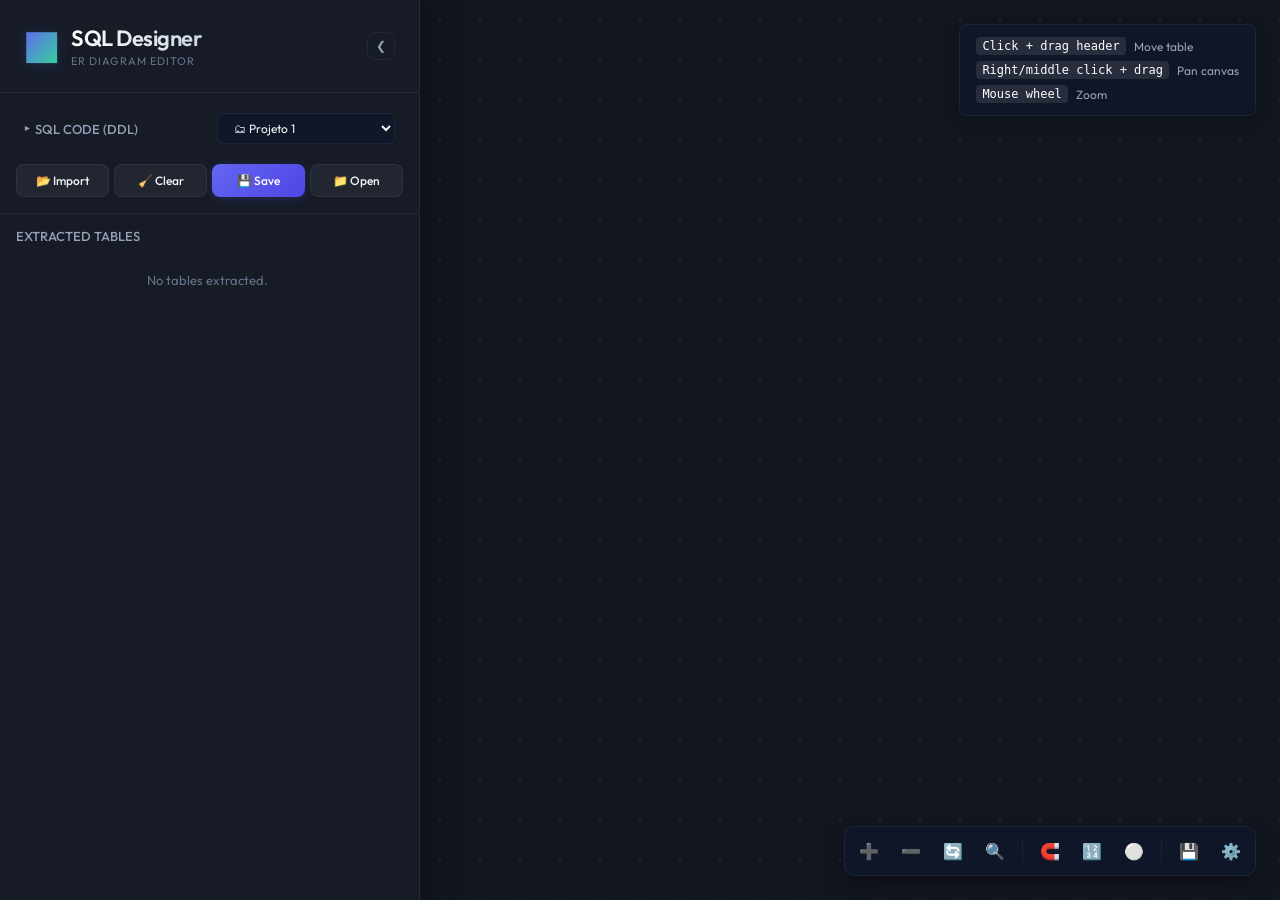
==== index.html @ 074aade7 "Modal de configurações, refino visual e sidebar compacta - Idioma e visibilidade de triggers/procedu" ====
<!DOCTYPE html>
<html lang="pt-BR">
<head>
  <meta charset="UTF-8">
  <meta name="viewport" content="width=device-width, initial-scale=1.0">
  <title>SQL Designer | Diagramas ER</title>
  <meta name="description" content="Gere diagramas ER interativos instantaneamente a partir de comandos SQL CREATE TABLE. Arraste tabelas, visualize relacionamentos e exporte schemas.">
  <link rel="stylesheet" href="style.css">
</head>
<body>

  <!-- Sidebar Panel -->
  <aside class="sidebar">
    <div class="sidebar-header">
      <div class="logo-section">
        <span class="logo-icon">📊</span>
        <div>
          <h1>SQL Designer</h1>
          <p data-i18n="subtitle">Editor de Diagramas ER</p>
        </div>
      </div>
      <button id="sidebar-collapse-btn" class="icon-btn" data-i18n-title="collapseSidebar" title="Recolher painel (Ctrl+B)">❮</button>
    </div>

    <!-- SQL DDL Input Section -->
    <div class="editor-section">
      <div class="section-label">
        <button id="editor-fold-btn" class="label-toggle" data-i18n-title="foldEditor" title="Mostrar/ocultar o editor SQL">
          <span class="fold-chevron">▾</span>
          <span data-i18n="sqlSection">CÓDIGO SQL (DDL)</span>
        </button>
        <select id="project-select" class="sample-select" data-i18n-title="projectCombo" title="Alternar entre projetos"></select>
      </div>

      <div class="editor-wrapper">
        <textarea id="sql-editor-input" class="sql-editor" spellcheck="false" data-i18n-placeholder="editorPlaceholder" placeholder="Cole aqui seus comandos SQL CREATE TABLE..."></textarea>
      </div>
    </div>

    <!-- Buttons -->
    <div class="action-buttons">
      <button id="upload-btn" class="btn btn-secondary" data-i18n-title="titleImport" title="Importar arquivo SQL">
        <span data-i18n="btnImport">📂 Importar SQL</span>
      </button>
      <button id="clear-btn" class="btn btn-secondary" data-i18n-title="titleClear" title="Limpar editor">
        <span data-i18n="btnClear">🧹 Limpar</span>
      </button>
      <button id="save-project-btn" class="btn btn-primary" data-i18n-title="titleSaveProj" title="Salvar projeto (SQL + posições + visão)">
        <span data-i18n="btnSaveProj">💾 Salvar projeto</span>
      </button>
      <button id="open-project-btn" class="btn btn-secondary" data-i18n-title="titleOpenProj" title="Abrir projeto salvo">
        <span data-i18n="btnOpenProj">📁 Abrir projeto</span>
      </button>
      <input type="file" id="sql-file-input" accept=".sql,.txt" style="display: none;">
      <input type="file" id="project-file-input" accept=".json,application/json" style="display: none;">
    </div>

    <!-- Outline Table List -->
    <div class="outline-section">
      <div class="section-label">
        <span data-i18n="outlineTitle">TABELAS EXTRAÍDAS</span>
      </div>
      <div id="table-outline-list" class="outline-list">
        <!-- populated by app.js -->
      </div>
    </div>

  </aside>

  <!-- Interactive Canvas Area -->
  <main id="canvas-container" class="canvas-container">

    <!-- Reopen chip (shown when the sidebar is collapsed) -->
    <button id="sidebar-open-btn" class="sidebar-open-btn" data-i18n-title="expandSidebar" title="Mostrar painel (Ctrl+B)" hidden>❯</button>
    
    <!-- Virtual viewports for Zoom & Pan -->
    <div id="canvas-viewport" class="canvas-viewport">
      <!-- Background SVG overlay (behind cards) -->
      <svg id="svg-connections-back" class="svg-overlay svg-back"></svg>
      <!-- HTML Table Node Cards container -->
      <div id="card-container" class="card-container"></div>
      <!-- Foreground SVG overlay (above cards) -->
      <svg id="svg-connections-front" class="svg-overlay svg-front"></svg>
      <!-- Elevated card layer: focused/connected cards go here so highlighted lines pass UNDER them -->
      <div id="card-container-top" class="card-container card-container-top"></div>
    </div>

    <!-- Help Instruction Overlay -->
    <div class="helper-overlay">
      <div class="helper-row">
        <span class="helper-key" data-i18n="helpMoveTableKey">Clique + arrastar cabeçalho</span>
        <span data-i18n="helpMoveTable">Mover tabela</span>
      </div>
      <div class="helper-row">
        <span class="helper-key" data-i18n="helpPanKey">Botão direito/meio + arrastar</span>
        <span data-i18n="helpPan">Mover canvas</span>
      </div>
      <div class="helper-row">
        <span class="helper-key" data-i18n="helpZoomKey">Roda do mouse</span>
        <span data-i18n="helpZoom">Zoom</span>
      </div>
    </div>

    <!-- Floating Canvas Controls -->
    <div class="floating-toolbar">
      <button id="zoom-in-btn" class="toolbar-btn" data-i18n-title="zoomIn" title="Aproximar">➕</button>
      <button id="zoom-out-btn" class="toolbar-btn" data-i18n-title="zoomOut" title="Afastar">➖</button>
      <button id="zoom-reset-btn" class="toolbar-btn" data-i18n-title="zoomReset" title="Restaurar zoom (1:1)">🔄</button>
      <button id="zoom-fit-btn" class="toolbar-btn" data-i18n-title="zoomFit" title="Ajustar à tela">🔍</button>

      <div class="toolbar-divider"></div>

      <button id="arrange-force-btn" class="toolbar-btn" data-i18n-title="arrangeForce" title="Organizar automaticamente">🧲</button>
      <button id="arrange-grid-btn" class="toolbar-btn" data-i18n-title="arrangeGrid" title="Organizar em grade">🔢</button>
      <button id="arrange-circle-btn" class="toolbar-btn" data-i18n-title="arrangeCircle" title="Organizar em círculo">⚪</button>

      <div class="toolbar-divider"></div>

      <button id="export-svg-btn" class="toolbar-btn" data-i18n-title="exportSvg" title="Exportar como imagem SVG">💾</button>
      <button id="settings-btn" class="toolbar-btn" data-i18n-title="settingsTitle" title="Configurações">⚙️</button>
    </div>
  </main>

  <!-- Settings Modal -->
  <div id="settings-overlay" class="settings-overlay" hidden>
    <div class="settings-modal">
      <div class="settings-header">
        <span data-i18n="settingsTitle">Configurações</span>
        <button id="settings-close-btn" class="icon-btn" data-i18n-title="close" title="Fechar">✕</button>
      </div>

      <div class="settings-section">
        <div class="settings-section-title" data-i18n="settingsLang">Idioma</div>
        <div id="settings-lang-list" class="settings-lang-list">
          <!-- populated dynamically from lang.js -->
        </div>
      </div>

      <div class="settings-section">
        <div class="settings-section-title" data-i18n="settingsView">Visualização</div>
        <label class="switch-row">
          <span data-i18n="lblTriggers">Exibir triggers</span>
          <input type="checkbox" id="switch-triggers" class="switch-input" checked>
          <span class="switch-slider"></span>
        </label>
        <label class="switch-row">
          <span data-i18n="lblProcs">Exibir procedures e functions</span>
          <input type="checkbox" id="switch-procs" class="switch-input" checked>
          <span class="switch-slider"></span>
        </label>
      </div>
    </div>
  </div>

  <!-- Scripts -->
  <script src="lang.js"></script>
  <script src="parser.js"></script>
  <script src="canvas.js"></script>
  <script src="app.js"></script>
</body>
</html>
---- style.css ----
/* 
  SQL Designer Premium Glassmorphism Design System 
*/

@import url('https://fonts.googleapis.com/css2?family=Fira+Code:wght@400;500&family=Outfit:wght@300;400;500;600;700&display=swap');

:root {
  /* Softer dark: slightly lifted grounds, desaturated borders, calmer accents */
  --bg-main: #12161f;
  --bg-sidebar: #161b26;
  --bg-card: rgba(26, 31, 43, 0.85);
  --border-color: rgba(148, 163, 184, 0.10);
  --border-hover: rgba(99, 102, 241, 0.30);

  --primary: #6366f1; /* Indigo */
  --primary-glow: rgba(99, 102, 241, 0.18);
  --accent: #34d399; /* Soft emerald */
  --accent-glow: rgba(52, 211, 153, 0.25);

  --line-idle: rgba(148, 163, 184, 0.30); /* neutral resting lines */

  --text-main: #f1f5f9;
  --text-muted: #94a3b8;
  --text-dark: #64748b;

  --pk-color: #eab308; /* Muted gold key */
  --fk-color: #60a5fa; /* Soft blue link */
}

* {
  box-sizing: border-box;
  margin: 0;
  padding: 0;
}

body {
  font-family: 'Outfit', sans-serif;
  background-color: var(--bg-main);
  color: var(--text-main);
  height: 100vh;
  width: 100vw;
  overflow: hidden;
  display: flex;
}

/* Sidebar Styling */
.sidebar {
  width: 420px;
  background-color: var(--bg-sidebar);
  border-right: 1px solid var(--border-color);
  display: flex;
  flex-direction: column;
  height: 100vh;
  z-index: 10;
  box-shadow: 10px 0 30px rgba(0, 0, 0, 0.3);
  flex-shrink: 0;
  transition: margin-left 0.3s cubic-bezier(0.4, 0, 0.2, 1);
}

/* Collapsed: slide out keeping children laid out (no squishing) */
.sidebar.collapsed {
  margin-left: -420px;
}

@media (prefers-reduced-motion: reduce) {
  .sidebar {
    transition: none;
  }
}

/* Small round icon buttons (sidebar chrome) */
.icon-btn {
  background: transparent;
  border: 1px solid var(--border-color);
  color: var(--text-muted);
  width: 28px;
  height: 28px;
  border-radius: 8px;
  cursor: pointer;
  font-size: 12px;
  display: flex;
  align-items: center;
  justify-content: center;
  transition: all 0.2s;
  flex-shrink: 0;
}

.icon-btn:hover {
  color: var(--text-main);
  border-color: var(--primary);
  background-color: rgba(99, 102, 241, 0.12);
}

/* Floating chip to reopen the collapsed sidebar */
.sidebar-open-btn {
  position: absolute;
  top: 24px;
  left: 24px;
  z-index: 9;
  width: 40px;
  height: 40px;
  border-radius: 10px;
  border: 1px solid var(--border-color);
  background: rgba(15, 23, 42, 0.85);
  backdrop-filter: blur(12px);
  -webkit-backdrop-filter: blur(12px);
  color: var(--text-muted);
  font-size: 14px;
  cursor: pointer;
  display: flex;
  align-items: center;
  justify-content: center;
  box-shadow: 0 10px 25px -5px rgba(0, 0, 0, 0.5);
  transition: all 0.2s;
}

.sidebar-open-btn:hover {
  color: var(--text-main);
  border-color: var(--primary);
}

.sidebar-open-btn[hidden] {
  display: none;
}

/* Clickable section label that folds the SQL editor */
.label-toggle {
  background: transparent;
  border: none;
  color: var(--text-muted);
  font: inherit;
  font-size: 13px;
  font-weight: 500;
  display: flex;
  align-items: center;
  gap: 6px;
  cursor: pointer;
  padding: 0;
  transition: color 0.2s;
}

.label-toggle:hover {
  color: var(--text-main);
}

.fold-chevron {
  display: inline-block;
  font-size: 10px;
  transition: transform 0.2s;
}

/* Folded editor: chevron rotates, editor hides, outline takes the space */
.sidebar.editor-folded .fold-chevron {
  transform: rotate(-90deg);
}

.sidebar.editor-folded .editor-wrapper {
  display: none;
}

.sidebar.editor-folded .editor-section {
  flex-grow: 0;
}

.sidebar.editor-folded .outline-section {
  flex-grow: 1;
  height: auto;
}

.sidebar-header {
  padding: 24px;
  border-bottom: 1px solid var(--border-color);
  display: flex;
  align-items: center;
  justify-content: space-between;
}

.logo-section {
  display: flex;
  align-items: center;
  gap: 12px;
}

.logo-icon {
  font-size: 28px;
  background: linear-gradient(135deg, var(--primary), var(--accent));
  -webkit-background-clip: text;
  -webkit-text-fill-color: transparent;
  filter: drop-shadow(0 2px 8px var(--primary-glow));
}

.sidebar-header h1 {
  font-size: 22px;
  font-weight: 600;
  letter-spacing: -0.5px;
  background: linear-gradient(to right, #ffffff, #cbd5e1);
  -webkit-background-clip: text;
  -webkit-text-fill-color: transparent;
}

.sidebar-header p {
  font-size: 11px;
  color: var(--text-dark);
  margin-top: 2px;
  text-transform: uppercase;
  letter-spacing: 1px;
}

.editor-section {
  padding: 20px 24px;
  display: flex;
  flex-direction: column;
  gap: 12px;
  flex-grow: 1;
  min-height: 0; /* allows flex scrolling child */
}

.section-label {
  display: flex;
  justify-content: space-between;
  align-items: center;
  font-size: 13px;
  font-weight: 500;
  color: var(--text-muted);
}

.sample-select {
  background-color: rgba(15, 23, 42, 0.8);
  border: 1px solid var(--border-color);
  color: var(--text-main);
  padding: 6px 12px;
  border-radius: 6px;
  font-family: inherit;
  font-size: 12px;
  outline: none;
  cursor: pointer;
  transition: border-color 0.2s;
}

.sample-select:hover, .sample-select:focus {
  border-color: var(--primary);
}

.editor-wrapper {
  position: relative;
  flex-grow: 1;
  min-height: 0;
  border: 1px solid var(--border-color);
  border-radius: 8px;
  background-color: rgba(3, 7, 18, 0.6);
  overflow: hidden;
  box-shadow: inset 0 2px 8px rgba(0, 0, 0, 0.4);
}

.sql-editor {
  width: 100%;
  height: 100%;
  background: transparent;
  border: none;
  resize: none;
  color: #e2e8f0;
  font-family: 'Fira Code', monospace;
  font-size: 13px;
  line-height: 1.6;
  padding: 16px;
  outline: none;
  overflow-y: auto;
}

/* Custom Scrollbar */
::-webkit-scrollbar {
  width: 8px;
  height: 8px;
}

::-webkit-scrollbar-track {
  background: transparent;
}

::-webkit-scrollbar-thumb {
  background: rgba(255, 255, 255, 0.08);
  border-radius: 4px;
}

::-webkit-scrollbar-thumb:hover {
  background: rgba(255, 255, 255, 0.18);
}

.action-buttons {
  display: grid;
  grid-template-columns: repeat(4, 1fr);
  gap: 5px;
  padding: 0 16px 16px 16px;
}

.btn {
  font-family: inherit;
  font-size: 12px;
  font-weight: 500;
  padding: 8px 2px;
  border-radius: 8px;
  border: none;
  cursor: pointer;
  display: flex;
  align-items: center;
  justify-content: center;
  gap: 8px;
  transition: all 0.2s ease;
  user-select: none;
}

.btn-primary {
  background: linear-gradient(135deg, var(--primary), #4f46e5);
  color: white;
  box-shadow: 0 2px 10px rgba(99, 102, 241, 0.22);
}

.btn-primary:hover {
  transform: translateY(-1px);
  box-shadow: 0 4px 14px rgba(99, 102, 241, 0.32);
}

.btn-primary:active {
  transform: translateY(1px);
}

.btn-secondary {
  background-color: rgba(255, 255, 255, 0.05);
  border: 1px solid var(--border-color);
  color: var(--text-main);
}

.btn-secondary:hover {
  background-color: rgba(255, 255, 255, 0.1);
  border-color: var(--text-dark);
}

.outline-section {
  border-top: 1px solid var(--border-color);
  padding: 14px 16px;
  height: 250px;
  display: flex;
  flex-direction: column;
  gap: 8px;
}

/* VSCode-tree-like list: dense rows, quiet type, no boxes */
.outline-list {
  flex-grow: 1;
  overflow-y: auto;
  display: flex;
  flex-direction: column;
  gap: 0;
  padding-right: 4px;
}

.outline-item {
  display: flex;
  justify-content: space-between;
  align-items: center;
  gap: 8px;
  padding: 3px 10px;
  border-radius: 4px;
  font-size: 12.5px;
  line-height: 1.5;
  cursor: pointer;
  transition: background-color 0.1s;
}

.outline-item:hover {
  background-color: rgba(255, 255, 255, 0.05);
}

.outline-item-name {
  font-weight: 400;
  color: #cbd5e1;
  overflow: hidden;
  text-overflow: ellipsis;
  white-space: nowrap;
}

.outline-item-count {
  font-size: 10.5px;
  color: var(--text-dark);
  flex-shrink: 0;
}

/* Settings Modal */
.settings-overlay {
  position: fixed;
  inset: 0;
  background: rgba(3, 7, 18, 0.6);
  backdrop-filter: blur(4px);
  -webkit-backdrop-filter: blur(4px);
  z-index: 50;
  display: flex;
  align-items: center;
  justify-content: center;
}

.settings-overlay[hidden] {
  display: none;
}

.settings-modal {
  width: 380px;
  max-width: calc(100vw - 48px);
  background: var(--bg-sidebar);
  border: 1px solid var(--border-color);
  border-radius: 14px;
  box-shadow: 0 25px 60px -15px rgba(0, 0, 0, 0.7);
  overflow: hidden;
}

.settings-header {
  display: flex;
  justify-content: space-between;
  align-items: center;
  padding: 16px 20px;
  border-bottom: 1px solid var(--border-color);
  font-weight: 600;
  font-size: 15px;
}

.settings-section {
  padding: 16px 20px;
  display: flex;
  flex-direction: column;
  gap: 8px;
}

.settings-section + .settings-section {
  border-top: 1px solid var(--border-color);
}

.settings-section-title {
  font-size: 11px;
  font-weight: 500;
  text-transform: uppercase;
  letter-spacing: 1px;
  color: var(--text-dark);
  margin-bottom: 4px;
}

/* Language options: flag + name, built dynamically from lang.js */
.settings-lang-list {
  display: flex;
  flex-direction: column;
  gap: 4px;
}

.lang-option {
  display: flex;
  align-items: center;
  gap: 10px;
  padding: 8px 12px;
  border-radius: 8px;
  border: 1px solid transparent;
  background: transparent;
  color: var(--text-main);
  font: inherit;
  font-size: 13px;
  cursor: pointer;
  text-align: left;
  transition: all 0.15s;
}

.lang-option:hover {
  background-color: rgba(255, 255, 255, 0.05);
}

.lang-option.active {
  border-color: var(--primary);
  background-color: rgba(99, 102, 241, 0.12);
}

.lang-option .lang-flag {
  font-size: 16px;
}

/* Labeled on/off switches */
.switch-row {
  display: flex;
  align-items: center;
  justify-content: space-between;
  gap: 12px;
  padding: 6px 0;
  font-size: 13px;
  color: var(--text-main);
  cursor: pointer;
  user-select: none;
}

.switch-input {
  display: none;
}

.switch-slider {
  position: relative;
  width: 38px;
  height: 20px;
  border-radius: 20px;
  background: rgba(255, 255, 255, 0.12);
  transition: background 0.2s;
  flex-shrink: 0;
}

.switch-slider::after {
  content: '';
  position: absolute;
  top: 2px;
  left: 2px;
  width: 16px;
  height: 16px;
  border-radius: 50%;
  background: var(--text-muted);
  transition: all 0.2s;
}

.switch-input:checked + .switch-slider {
  background: var(--primary);
}

.switch-input:checked + .switch-slider::after {
  left: 20px;
  background: #fff;
}

/* Canvas Area */
.canvas-container {
  flex-grow: 1;
  height: 100vh;
  position: relative;
  overflow: hidden;
  background-color: var(--bg-main);
  background-image: 
    radial-gradient(rgba(255, 255, 255, 0.04) 1px, transparent 0),
    radial-gradient(rgba(255, 255, 255, 0.04) 1px, transparent 0);
  background-position: 0 0, 20px 20px;
  background-size: 40px 40px;
  user-select: none;
}

.canvas-viewport {
  position: absolute;
  top: 0;
  left: 0;
  width: 100%;
  height: 100%;
  transform-origin: 0 0;
  pointer-events: none; /* so panning container events trigger */
}

/* SVG Connection Lines overlay */
.svg-overlay {
  position: absolute;
  top: 0;
  left: 0;
  width: 5000px;
  height: 5000px;
  transform-origin: 0 0;
  pointer-events: none;
  overflow: visible;
}

.svg-back {
  z-index: 1; /* Behind table cards (standard view) */
}

.svg-front {
  z-index: 3; /* Above table cards (focused/hovered view) */
}

.svg-overlay * {
  pointer-events: auto; /* allow events on lines */
}

.relationship-group {
  cursor: pointer;
}

.rel-main-line {
  stroke: var(--line-idle);
  stroke-width: 1.5px;
  fill: none;
  vector-effect: non-scaling-stroke;
  transition: stroke 0.2s, stroke-width 0.2s;
}

.rel-glow-line {
  stroke: var(--primary);
  stroke-width: 6px;
  fill: none;
  opacity: 0;
  vector-effect: non-scaling-stroke;
  transition: opacity 0.2s, stroke-width 0.2s;
  filter: blur(2px);
}

.relationship-group:hover .rel-main-line,
.relationship-group.active .rel-main-line {
  stroke: var(--accent);
  stroke-width: 2px;
  stroke-dasharray: 5, 5;
  animation: connection-flow 0.9s linear infinite;
}

.relationship-group:hover .rel-glow-line,
.relationship-group.active .rel-glow-line {
  stroke: var(--accent);
  opacity: 0.18;
  stroke-width: 8px;
}

@keyframes connection-flow {
  from {
    stroke-dashoffset: 20;
  }
  to {
    stroke-dashoffset: 0;
  }
}

.pk-marker-dot {
  fill: var(--pk-color);
  filter: drop-shadow(0 0 2px rgba(234, 179, 8, 0.45));
}

.fk-marker-arrow {
  fill: var(--fk-color);
}

/* Cards Container */
.card-container {
  position: absolute;
  top: 0;
  left: 0;
  width: 5000px;
  height: 5000px;
  transform-origin: 0 0;
  pointer-events: none;
  z-index: 2;
}

.card-container * {
  pointer-events: auto; /* permit clicks on child tables */
}

/* Elevated layer for focused/connected cards: sits above svg-front so
   highlighted lines pass under the involved tables instead of over them */
.card-container-top {
  z-index: 4;
}

/* Table Card CSS */
.table-card {
  position: absolute;
  width: 240px;
  background: var(--bg-card);
  backdrop-filter: blur(12px) saturate(140%);
  -webkit-backdrop-filter: blur(12px) saturate(140%);
  border: 1px solid var(--border-color);
  border-radius: 10px;
  box-shadow: 0 6px 20px -10px rgba(0, 0, 0, 0.45);
  color: var(--text-main);
  user-select: none;
  transition:
    box-shadow 0.25s cubic-bezier(0.4, 0, 0.2, 1),
    border-color 0.25s cubic-bezier(0.4, 0, 0.2, 1);
  overflow: hidden;
}

.table-card:hover {
  border-color: var(--border-hover);
  box-shadow: 0 10px 28px -14px rgba(0, 0, 0, 0.55);
}

.table-card.highlight-connected {
  border-color: transparent;
  box-shadow:
    0 0 0 1px var(--primary),
    0 8px 22px -12px rgba(0, 0, 0, 0.5);
  z-index: 100;
}

.table-header {
  padding: 12px 16px;
  background: rgba(129, 140, 248, 0.08);
  border-bottom: 1px solid var(--border-color);
  display: flex;
  justify-content: space-between;
  align-items: center;
  cursor: grab;
}

.table-header:active {
  cursor: grabbing;
}

.table-title {
  font-weight: 600;
  font-size: 14px;
  letter-spacing: 0.2px;
  color: #fff;
  white-space: nowrap;
  overflow: hidden;
  text-overflow: ellipsis;
  max-width: 170px;
}

.table-action-btn {
  background: transparent;
  border: none;
  color: var(--text-dark);
  font-size: 16px;
  cursor: pointer;
  width: 22px;
  height: 22px;
  display: flex;
  align-items: center;
  justify-content: center;
  border-radius: 50%;
  transition: all 0.2s;
}

.table-action-btn:hover {
  color: #ef4444;
  background-color: rgba(239, 68, 68, 0.15);
}

.table-columns {
  padding: 6px 0;
}

.column-row {
  padding: 8px 16px;
  display: flex;
  justify-content: space-between;
  align-items: center;
  font-size: 13px;
  transition: background-color 0.15s;
  position: relative;
}

.column-row:hover {
  background-color: rgba(255, 255, 255, 0.03);
}

.col-meta {
  display: flex;
  align-items: center;
  gap: 8px;
  overflow: hidden;
  text-overflow: ellipsis;
  white-space: nowrap;
}

.col-name {
  color: #e2e8f0;
}

.key-icon {
  font-size: 11px;
  display: inline-flex;
  align-items: center;
  justify-content: center;
  width: 14px;
}

.not-null-indicator {
  color: #ef4444;
  margin-left: 2px;
  font-weight: bold;
}

.col-type {
  color: var(--text-muted);
  font-size: 11px;
  font-family: 'Fira Code', monospace;
  padding-left: 10px;
}

/* Floating Toolbar */
.floating-toolbar {
  position: absolute;
  bottom: 24px;
  right: 24px;
  background: rgba(15, 23, 42, 0.85);
  backdrop-filter: blur(12px);
  -webkit-backdrop-filter: blur(12px);
  border: 1px solid var(--border-color);
  padding: 6px;
  border-radius: 10px;
  display: flex;
  gap: 6px;
  box-shadow: 0 10px 25px -5px rgba(0, 0, 0, 0.5);
  z-index: 8;
}

.toolbar-btn {
  background: transparent;
  border: none;
  color: var(--text-muted);
  font-size: 16px;
  width: 36px;
  height: 36px;
  border-radius: 6px;
  cursor: pointer;
  display: flex;
  align-items: center;
  justify-content: center;
  transition: all 0.2s;
}

.toolbar-btn:hover {
  color: var(--text-main);
  background-color: rgba(255, 255, 255, 0.08);
}


.toolbar-divider {
  width: 1px;
  background-color: var(--border-color);
  margin: 6px 3px;
}

/* Helper Guide overlay */
.helper-overlay {
  position: absolute;
  top: 24px;
  right: 24px;
  background: rgba(15, 23, 42, 0.7);
  backdrop-filter: blur(8px);
  -webkit-backdrop-filter: blur(8px);
  border: 1px solid var(--border-color);
  padding: 12px 16px;
  border-radius: 8px;
  font-size: 12px;
  color: var(--text-muted);
  pointer-events: none;
  z-index: 5;
  box-shadow: 0 4px 15px rgba(0, 0, 0, 0.3);
  display: flex;
  flex-direction: column;
  gap: 6px;
}

.helper-row {
  display: flex;
  align-items: center;
  gap: 8px;
}

.helper-key {
  background-color: rgba(255, 255, 255, 0.1);
  padding: 2px 6px;
  border-radius: 4px;
  font-family: monospace;
  color: #fff;
}

/* 
  Highlighting & Fading Focus Interactions 
*/
.table-card {
  transition: 
    opacity 0.3s cubic-bezier(0.4, 0, 0.2, 1),
    filter 0.3s cubic-bezier(0.4, 0, 0.2, 1),
    box-shadow 0.25s cubic-bezier(0.4, 0, 0.2, 1),
    border-color 0.25s cubic-bezier(0.4, 0, 0.2, 1),
    transform 0.2s cubic-bezier(0.4, 0, 0.2, 1);
}

/* Focused card: a calm ring, not a glow */
.table-card.highlight-focused {
  border-color: transparent;
  box-shadow:
    0 0 0 1.5px var(--accent),
    0 12px 30px -14px rgba(0, 0, 0, 0.55);
  transform: scale(1.02);
  z-index: 150 !important;
}

/* Directly related cards */
.table-card.highlight-connected {
  border-color: transparent;
  box-shadow:
    0 0 0 1px var(--primary),
    0 8px 22px -12px rgba(0, 0, 0, 0.5);
  z-index: 100 !important;
}

/* Unrelated cards are faded out */
.table-card.is-faded {
  opacity: 0.2;
  filter: saturate(40%);
  box-shadow: none;
}

.table-card.is-faded:hover {
  opacity: 0.45; /* lighter on hover to invite interaction */
  filter: saturate(70%);
}

/*
  Routine nodes: triggers (amber) and procedures/functions (purple)
*/
.routine-card {
  position: absolute;
  min-width: 150px;
  max-width: 220px;
  background: var(--bg-card);
  backdrop-filter: blur(12px) saturate(140%);
  -webkit-backdrop-filter: blur(12px) saturate(140%);
  border: 1px solid rgba(234, 179, 8, 0.28);
  border-radius: 10px;
  padding: 10px 14px;
  box-shadow: 0 6px 18px -10px rgba(0, 0, 0, 0.45);
  cursor: grab;
  user-select: none;
  transition:
    opacity 0.3s cubic-bezier(0.4, 0, 0.2, 1),
    filter 0.3s cubic-bezier(0.4, 0, 0.2, 1),
    box-shadow 0.25s cubic-bezier(0.4, 0, 0.2, 1),
    border-color 0.25s cubic-bezier(0.4, 0, 0.2, 1),
    transform 0.2s cubic-bezier(0.4, 0, 0.2, 1);
}

.routine-card:active {
  cursor: grabbing;
}

/* Subtle color nuance per kind: amber-tinted glass for triggers */
.routine-trigger {
  background:
    linear-gradient(180deg, rgba(234, 179, 8, 0.06) 0%, rgba(234, 179, 8, 0.01) 100%),
    var(--bg-card);
}

/* ...and purple-tinted glass for procedures/functions */
.routine-procedure,
.routine-function {
  border-color: rgba(192, 132, 252, 0.28);
  background:
    linear-gradient(180deg, rgba(192, 132, 252, 0.06) 0%, rgba(192, 132, 252, 0.01) 100%),
    var(--bg-card);
}

.routine-kind {
  font-size: 10px;
  letter-spacing: 1px;
  text-transform: uppercase;
  color: var(--pk-color);
  margin-bottom: 4px;
  white-space: nowrap;
}

.routine-procedure .routine-kind,
.routine-function .routine-kind {
  color: #c084fc;
}

.routine-name {
  font-size: 13px;
  font-weight: 600;
  color: var(--text-main);
  font-family: 'Fira Code', monospace;
  overflow-wrap: anywhere;
}

.routine-card:hover {
  border-color: rgba(251, 191, 36, 0.7);
  box-shadow: 0 10px 30px -12px rgba(251, 191, 36, 0.3);
}

.routine-procedure:hover,
.routine-function:hover {
  border-color: rgba(192, 132, 252, 0.75);
  box-shadow: 0 10px 30px -12px rgba(192, 132, 252, 0.3);
}

.routine-card.highlight-focused {
  border-color: transparent;
  transform: scale(1.03);
  box-shadow:
    0 0 0 1.5px var(--accent),
    0 10px 26px -14px rgba(0, 0, 0, 0.55);
}

.routine-card.highlight-connected {
  border-color: transparent;
  box-shadow:
    0 0 0 1px var(--pk-color),
    0 8px 20px -12px rgba(0, 0, 0, 0.5);
}

.routine-procedure.highlight-connected,
.routine-function.highlight-connected {
  border-color: transparent;
  box-shadow:
    0 0 0 1px #c084fc,
    0 8px 20px -12px rgba(0, 0, 0, 0.5);
}

.routine-card.is-faded {
  opacity: 0.2;
  filter: saturate(40%);
  box-shadow: none;
}

.routine-card.is-faded:hover {
  opacity: 0.45;
  filter: saturate(70%);
}

/* Routine connection lines: dashed, colored by kind */
.routine-link .rel-main-line {
  stroke: rgba(234, 179, 8, 0.32);
  stroke-dasharray: 4, 5;
}

.routine-link.routine-link-proc .rel-main-line {
  stroke: rgba(192, 132, 252, 0.32);
}

/* Unrelated lines are faded out */
.relationship-group.is-faded .rel-main-line {
  stroke: rgba(255, 255, 255, 0.04);
  opacity: 0.15;
}
.relationship-group.is-faded .rel-glow-line {
  opacity: 0;
}

/* Highlighted active lines */
.relationship-group.highlight-active .rel-main-line {
  stroke: var(--accent);
  stroke-width: 2px;
  stroke-dasharray: 5, 5;
  animation: connection-flow 0.8s linear infinite;
}

.relationship-group.highlight-active .rel-glow-line {
  stroke: var(--accent);
  opacity: 0.22;
  stroke-width: 8px;
}
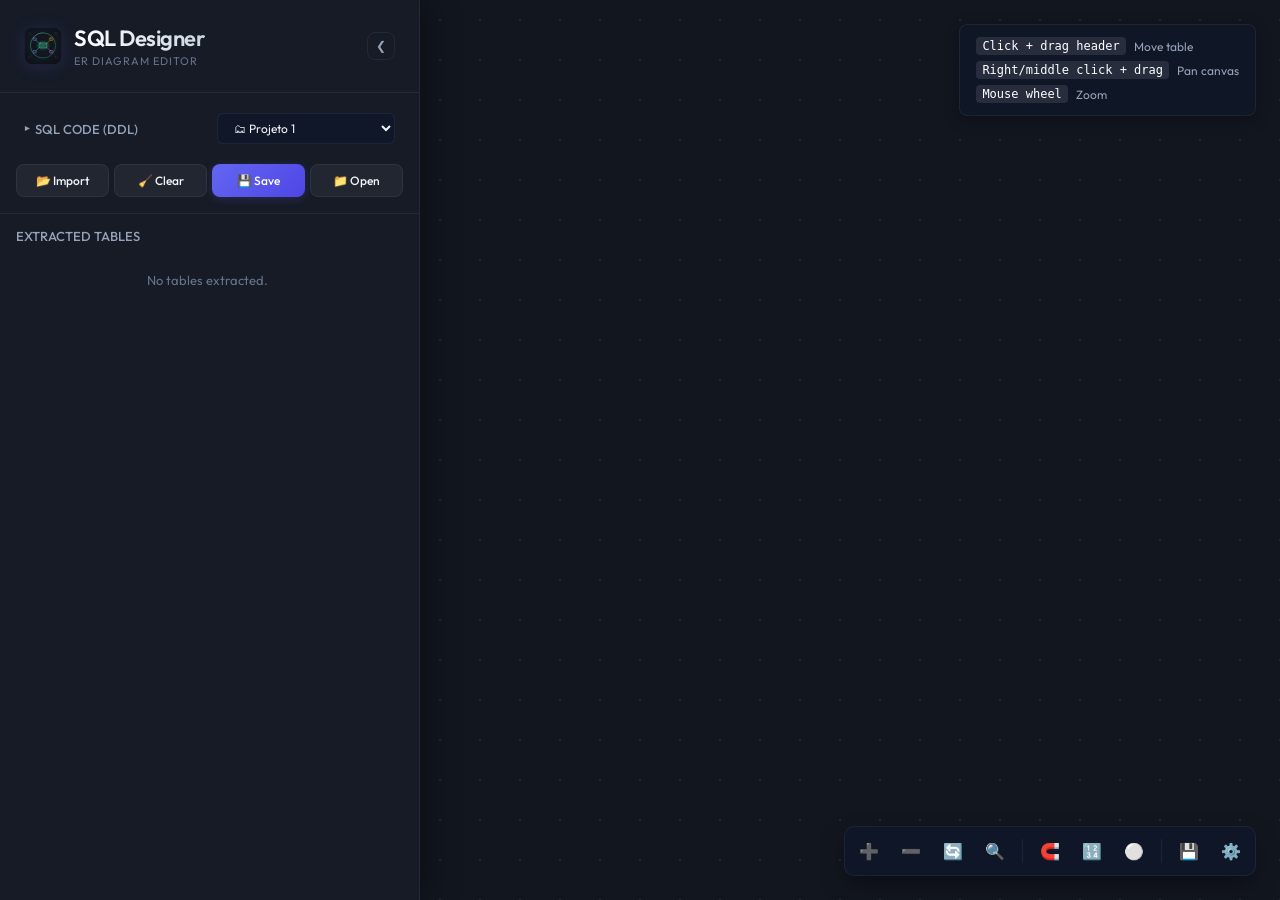
==== commit 69718ddf: "Logo oficial "Farol" em SVG codificado à mão A lente de foco como marca: dentro dela o schema acorda" ====
--- a/index.html
+++ b/index.html
@@ -5,6 +5,7 @@
   <meta name="viewport" content="width=device-width, initial-scale=1.0">
   <title>SQL Designer | Diagramas ER</title>
   <meta name="description" content="Gere diagramas ER interativos instantaneamente a partir de comandos SQL CREATE TABLE. Arraste tabelas, visualize relacionamentos e exporte schemas.">
+  <link rel="icon" type="image/svg+xml" href="docs/logo.svg">
   <link rel="stylesheet" href="style.css">
 </head>
 <body>
@@ -13,7 +14,7 @@
   <aside class="sidebar">
     <div class="sidebar-header">
       <div class="logo-section">
-        <span class="logo-icon">📊</span>
+        <img class="logo-icon" src="docs/logo.svg" alt="sqlview-er">
         <div>
           <h1>SQL Designer</h1>
           <p data-i18n="subtitle">Editor de Diagramas ER</p>
--- a/style.css
+++ b/style.css
@@ -182,11 +182,11 @@
 }
 
 .logo-icon {
-  font-size: 28px;
-  background: linear-gradient(135deg, var(--primary), var(--accent));
-  -webkit-background-clip: text;
-  -webkit-text-fill-color: transparent;
+  width: 38px;
+  height: 38px;
+  border-radius: 9px;
   filter: drop-shadow(0 2px 8px var(--primary-glow));
+  flex-shrink: 0;
 }
 
 .sidebar-header h1 {
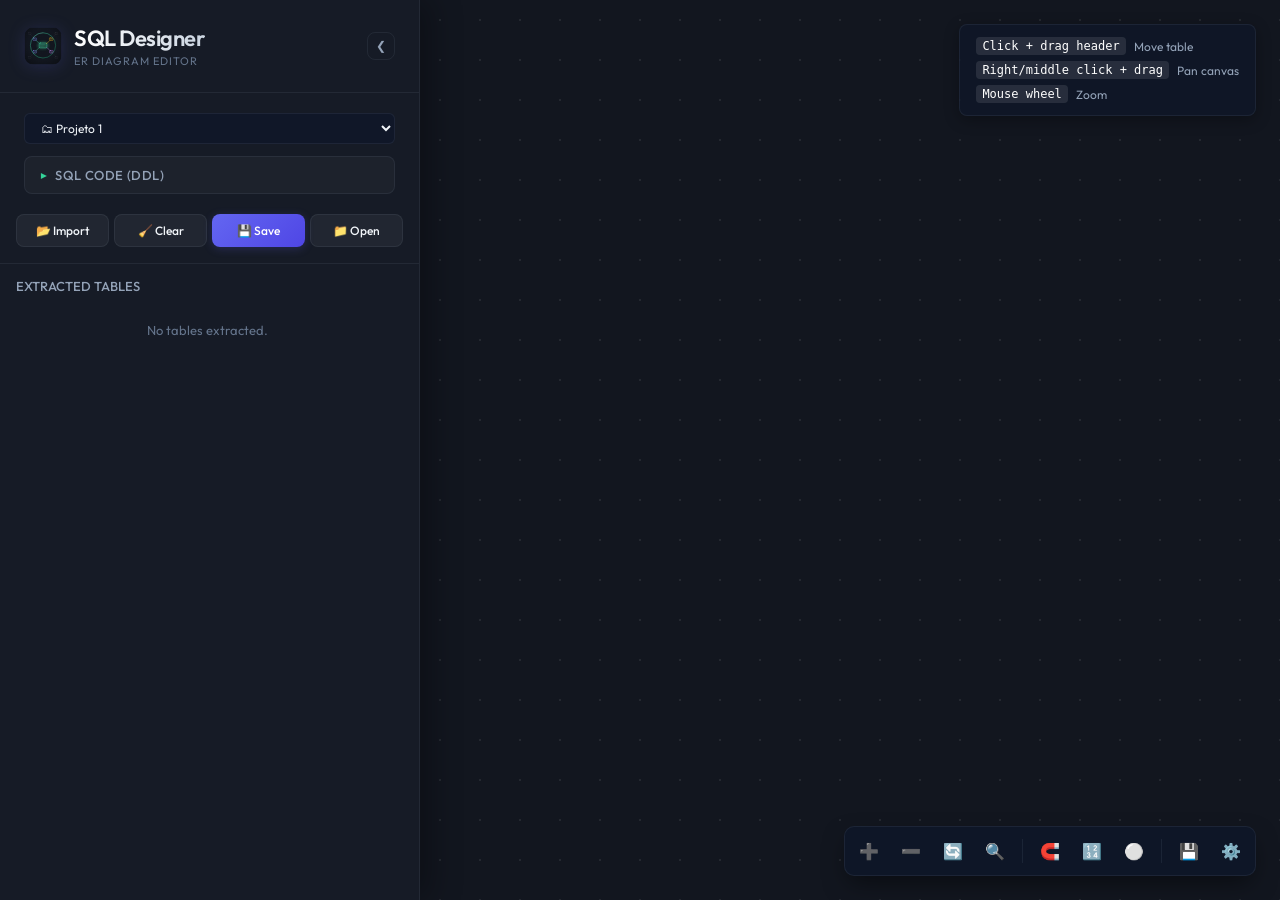
==== commit 8dd8638c: "Barra de dobrar decente, scroll preciso e modo sem comentários - O controle de dobrar o editor virou" ====
--- a/index.html
+++ b/index.html
@@ -25,16 +25,24 @@
 
     <!-- SQL DDL Input Section -->
     <div class="editor-section">
-      <div class="section-label">
-        <button id="editor-fold-btn" class="label-toggle" data-i18n-title="foldEditor" title="Mostrar/ocultar o editor SQL">
-          <span class="fold-chevron">▾</span>
-          <span data-i18n="sqlSection">CÓDIGO SQL (DDL)</span>
-        </button>
-        <select id="project-select" class="sample-select" data-i18n-title="projectCombo" title="Alternar entre projetos"></select>
+      <select id="project-select" class="sample-select project-select" data-i18n-title="projectCombo" title="Alternar entre projetos"></select>
+
+      <button id="editor-fold-btn" class="label-toggle" data-i18n-title="foldEditor" title="Mostrar/ocultar o editor SQL">
+        <span class="fold-chevron">▾</span>
+        <span data-i18n="sqlSection">CÓDIGO SQL (DDL)</span>
+      </button>
+
+      <!-- Snippet contextual: DDL do objeto selecionado quando o editor está dobrado -->
+      <div id="sql-snippet" class="sql-snippet" hidden>
+        <div class="snippet-title">⌖ <span id="snippet-name"></span></div>
+        <pre class="snippet-pre"><code id="snippet-code"></code></pre>
       </div>
 
       <div class="editor-wrapper">
+        <pre id="sql-highlight-layer" class="sql-highlight" aria-hidden="true"><code id="sql-highlight-code"></code></pre>
         <textarea id="sql-editor-input" class="sql-editor" spellcheck="false" data-i18n-placeholder="editorPlaceholder" placeholder="Cole aqui seus comandos SQL CREATE TABLE..."></textarea>
+        <!-- Visão limpa (sem comentários), somente leitura -->
+        <pre id="sql-clean-view" class="sql-highlight sql-clean" hidden><code id="sql-clean-code"></code></pre>
       </div>
     </div>
 
@@ -149,12 +157,18 @@
           <input type="checkbox" id="switch-procs" class="switch-input" checked>
           <span class="switch-slider"></span>
         </label>
+        <label class="switch-row">
+          <span data-i18n="lblHideComments">Ocultar comentários do SQL</span>
+          <input type="checkbox" id="switch-comments" class="switch-input">
+          <span class="switch-slider"></span>
+        </label>
       </div>
     </div>
   </div>
 
   <!-- Scripts -->
   <script src="lang.js"></script>
+  <script src="syntax.js"></script>
   <script src="parser.js"></script>
   <script src="canvas.js"></script>
   <script src="app.js"></script>
--- a/style.css
+++ b/style.css
@@ -123,29 +123,42 @@
   display: none;
 }
 
-/* Clickable section label that folds the SQL editor */
+/* Project switcher: its own full-width row above the editor */
+.project-select {
+  width: 100%;
+  padding: 9px 12px;
+  font-size: 13px;
+}
+
+/* Clickable bar that folds the SQL editor — full width, reads as a control */
 .label-toggle {
-  background: transparent;
-  border: none;
+  width: 100%;
+  background: rgba(255, 255, 255, 0.03);
+  border: 1px solid var(--border-color);
+  border-radius: 8px;
   color: var(--text-muted);
   font: inherit;
   font-size: 13px;
   font-weight: 500;
-  display: flex;
-  align-items: center;
-  gap: 6px;
+  letter-spacing: 0.4px;
+  display: flex;
+  align-items: center;
+  gap: 10px;
   cursor: pointer;
-  padding: 0;
-  transition: color 0.2s;
+  padding: 10px 14px;
+  transition: all 0.2s;
 }
 
 .label-toggle:hover {
   color: var(--text-main);
+  border-color: var(--border-hover);
+  background: rgba(99, 102, 241, 0.10);
 }
 
 .fold-chevron {
   display: inline-block;
-  font-size: 10px;
+  font-size: 12px;
+  color: var(--accent);
   transition: transform 0.2s;
 }
 
@@ -252,19 +265,117 @@
   box-shadow: inset 0 2px 8px rgba(0, 0, 0, 0.4);
 }
 
+/* Editor com highlight: <pre> colorido por baixo, textarea transparente por cima */
+.sql-editor,
+.sql-highlight {
+  font-family: 'Fira Code', monospace;
+  font-size: 13px;
+  line-height: 1.6;
+  padding: 16px;
+  white-space: pre-wrap;
+  overflow-wrap: anywhere;
+  tab-size: 4;
+}
+
 .sql-editor {
+  position: relative;
+  z-index: 1;
   width: 100%;
   height: 100%;
   background: transparent;
   border: none;
   resize: none;
-  color: #e2e8f0;
-  font-family: 'Fira Code', monospace;
-  font-size: 13px;
-  line-height: 1.6;
-  padding: 16px;
+  color: transparent;
+  caret-color: #f1f5f9;
   outline: none;
   overflow-y: auto;
+}
+
+.sql-editor::selection {
+  background: rgba(99, 102, 241, 0.35);
+  color: transparent;
+}
+
+.sql-editor::placeholder {
+  color: var(--text-dark);
+  opacity: 1;
+}
+
+.sql-highlight {
+  position: absolute;
+  inset: 0;
+  margin: 0;
+  overflow: hidden;
+  color: #cbd5e1;
+  pointer-events: none;
+}
+
+/* Visão limpa: leitura sem comentários, rolagem própria */
+.sql-clean {
+  pointer-events: auto;
+  overflow: auto;
+  z-index: 2;
+  background: rgba(3, 7, 18, 0.6);
+}
+
+.sql-clean[hidden] {
+  display: none;
+}
+
+.stmt-focus {
+  display: inline-block;
+  width: 100%;
+  background: rgba(52, 211, 153, 0.10);
+  box-shadow: inset 2px 0 0 var(--accent);
+  border-radius: 4px;
+}
+
+/* Espelho de medição: mesma métrica do editor, fora da tela */
+.sql-mirror {
+  position: absolute !important;
+  left: -99999px !important;
+  top: 0 !important;
+  height: auto !important;
+  overflow: visible !important;
+  visibility: hidden;
+  display: block;
+}
+
+/* Cores dos tokens (paleta da interface) */
+.tok-kw   { color: #818cf8; }
+.tok-type { color: #60a5fa; }
+.tok-str  { color: #34d399; }
+.tok-num  { color: #eab308; }
+.tok-com  { color: #64748b; font-style: italic; }
+.tok-id   { color: #f1f5f9; }
+
+/* Snippet contextual: só o DDL do objeto selecionado, quando o editor está dobrado */
+.sql-snippet {
+  border: 1px solid var(--border-color);
+  border-radius: 8px;
+  background: rgba(10, 14, 22, 0.6);
+  overflow: hidden;
+}
+
+.snippet-title {
+  padding: 6px 12px;
+  font-family: 'Fira Code', monospace;
+  font-size: 11px;
+  color: var(--accent);
+  border-bottom: 1px solid var(--border-color);
+}
+
+.snippet-pre {
+  margin: 0;
+  max-height: 230px;
+  overflow: auto;
+  padding: 10px 12px;
+  font-family: 'Fira Code', monospace;
+  font-size: 12px;
+  line-height: 1.55;
+  color: #cbd5e1;
+  white-space: pre-wrap;
+  overflow-wrap: anywhere;
 }
 
 /* Custom Scrollbar */
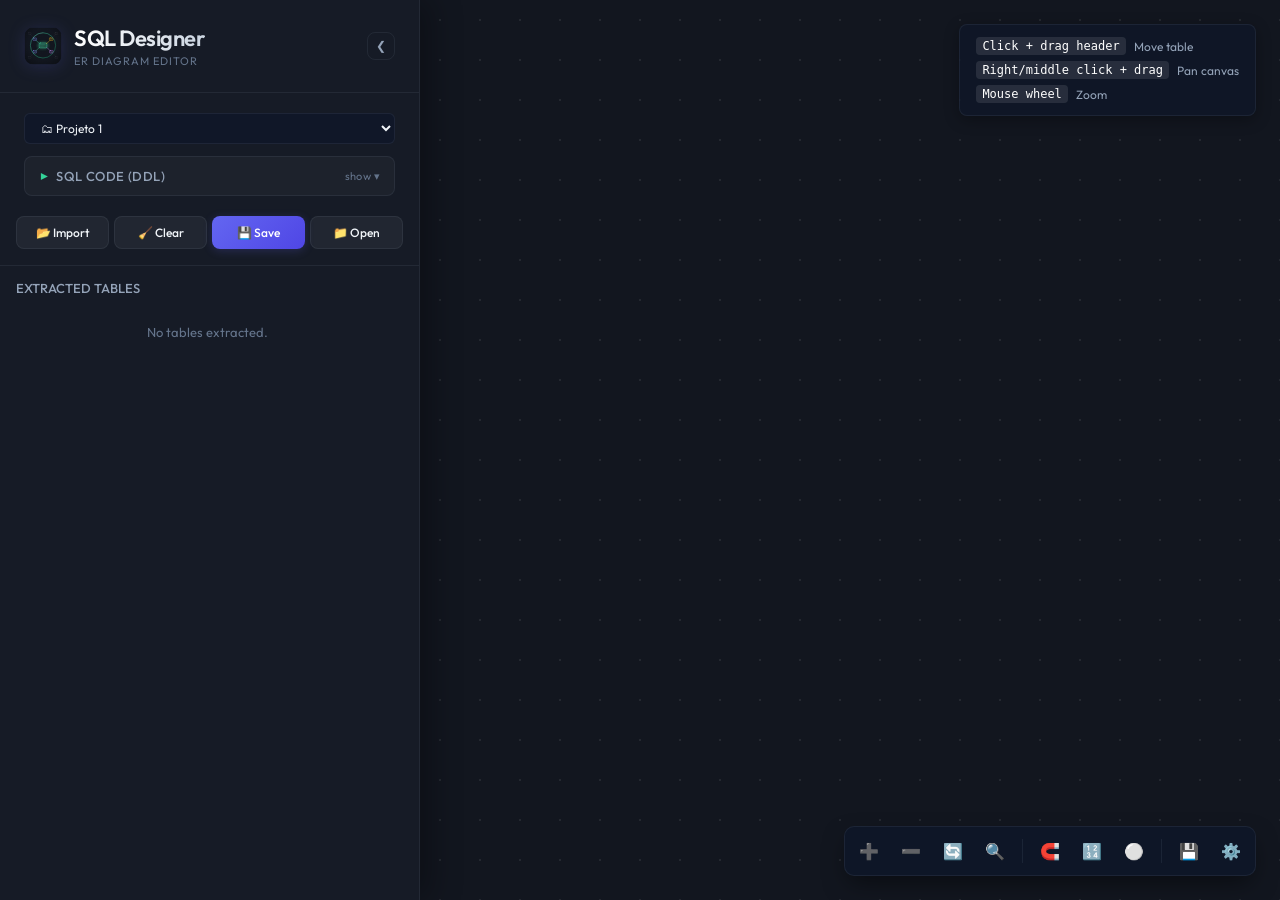
==== commit ac466b39: "Estado dobrado sem sobreposição, dica mostrar/ocultar e chip de comentários - Corrige o editor-secti" ====
--- a/index.html
+++ b/index.html
@@ -30,6 +30,7 @@
       <button id="editor-fold-btn" class="label-toggle" data-i18n-title="foldEditor" title="Mostrar/ocultar o editor SQL">
         <span class="fold-chevron">▾</span>
         <span data-i18n="sqlSection">CÓDIGO SQL (DDL)</span>
+        <span id="fold-hint" class="fold-hint"></span>
       </button>
 
       <!-- Snippet contextual: DDL do objeto selecionado quando o editor está dobrado -->
@@ -39,6 +40,7 @@
       </div>
 
       <div class="editor-wrapper">
+        <button id="comments-toggle" class="comments-toggle" data-i18n-title="lblHideComments" title="Ocultar comentários do SQL">--</button>
         <pre id="sql-highlight-layer" class="sql-highlight" aria-hidden="true"><code id="sql-highlight-code"></code></pre>
         <textarea id="sql-editor-input" class="sql-editor" spellcheck="false" data-i18n-placeholder="editorPlaceholder" placeholder="Cole aqui seus comandos SQL CREATE TABLE..."></textarea>
         <!-- Visão limpa (sem comentários), somente leitura -->
--- a/style.css
+++ b/style.css
@@ -157,9 +157,22 @@
 
 .fold-chevron {
   display: inline-block;
-  font-size: 12px;
+  font-size: 14px;
   color: var(--accent);
   transition: transform 0.2s;
+}
+
+/* Textual affordance: "mostrar"/"ocultar" on the bar's right side */
+.fold-hint {
+  margin-left: auto;
+  font-size: 11px;
+  font-weight: 400;
+  color: var(--text-dark);
+  text-transform: lowercase;
+}
+
+.label-toggle:hover .fold-hint {
+  color: var(--accent);
 }
 
 /* Folded editor: chevron rotates, editor hides, outline takes the space */
@@ -172,7 +185,11 @@
 }
 
 .sidebar.editor-folded .editor-section {
+  /* Content-sized when folded — flex-shrink 0 stops the section from
+     being squeezed below its content (children were spilling over) */
   flex-grow: 0;
+  flex-shrink: 0;
+  min-height: auto;
 }
 
 .sidebar.editor-folded .outline-section {
@@ -328,6 +345,36 @@
   background: rgba(52, 211, 153, 0.10);
   box-shadow: inset 2px 0 0 var(--accent);
   border-radius: 4px;
+}
+
+/* Chip liga/desliga de comentários, flutuando no canto do editor */
+.comments-toggle {
+  position: absolute;
+  top: 8px;
+  right: 10px;
+  z-index: 3;
+  font-family: 'Fira Code', monospace;
+  font-size: 11px;
+  font-weight: 500;
+  padding: 3px 9px;
+  border-radius: 6px;
+  border: 1px solid var(--border-color);
+  background: rgba(15, 23, 42, 0.85);
+  color: var(--text-dark);
+  cursor: pointer;
+  transition: all 0.15s;
+}
+
+.comments-toggle:hover {
+  color: var(--text-main);
+  border-color: var(--border-hover);
+}
+
+.comments-toggle.on {
+  color: var(--accent);
+  border-color: rgba(52, 211, 153, 0.5);
+  background: rgba(52, 211, 153, 0.10);
+  text-decoration: line-through;
 }
 
 /* Espelho de medição: mesma métrica do editor, fora da tela */
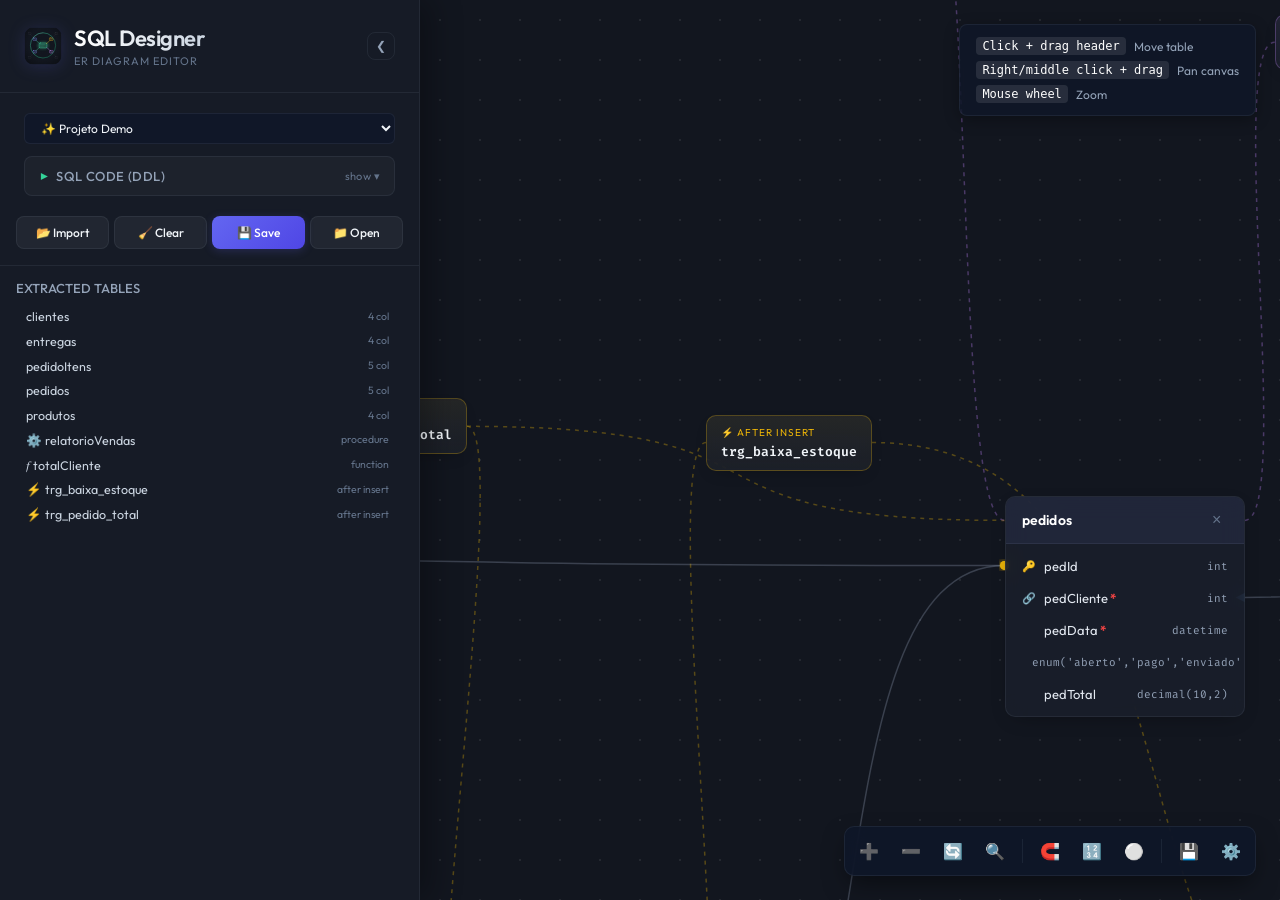
==== commit 4ac5f4bb: "Card de link e título alinhado com o nome do projeto O link da demo não virava card em lugar nenhum:" ====
--- a/index.html
+++ b/index.html
@@ -3,8 +3,28 @@
 <head>
   <meta charset="UTF-8">
   <meta name="viewport" content="width=device-width, initial-scale=1.0">
-  <title>SQL Designer | Diagramas ER</title>
-  <meta name="description" content="Gere diagramas ER interativos instantaneamente a partir de comandos SQL CREATE TABLE. Arraste tabelas, visualize relacionamentos e exporte schemas.">
+  <title>sqlview-er — diagramas ER a partir de um dump SQL, no navegador</title>
+  <meta name="description" content="Cole um dump SQL e navegue pelo schema: tabelas, relacionamentos e também triggers, procedures e functions como nós do diagrama. 100% client-side, sem servidor e sem instalar nada.">
+
+  <!-- Card de link (LinkedIn, Slack, Discord, X, WhatsApp). URL absoluta de
+       propósito: relativa não resolve quando o link é lido por um crawler. -->
+  <meta property="og:type" content="website">
+  <meta property="og:site_name" content="sqlview-er">
+  <meta property="og:title" content="sqlview-er — diagramas ER a partir de um dump SQL">
+  <meta property="og:description" content="Cole um dump SQL e navegue pelo schema — inclusive triggers, procedures e functions como nós do diagrama. Roda inteiro no navegador.">
+  <meta property="og:url" content="https://argeuthiesen.github.io/sqlview-er/">
+  <meta property="og:image" content="https://argeuthiesen.github.io/sqlview-er/docs/og.png">
+  <meta property="og:image:width" content="1280">
+  <meta property="og:image:height" content="640">
+  <meta property="og:image:alt" content="Diagrama ER com a tabela pedidos em foco: relações acesas em verde e nós de trigger, function e procedure ligados a ela">
+  <meta property="og:locale" content="pt_BR">
+
+  <meta name="twitter:card" content="summary_large_image">
+  <meta name="twitter:title" content="sqlview-er — diagramas ER a partir de um dump SQL">
+  <meta name="twitter:description" content="Triggers e procedures como nós do diagrama, não só tabelas. Roda inteiro no navegador.">
+  <meta name="twitter:image" content="https://argeuthiesen.github.io/sqlview-er/docs/og.png">
+
+  <link rel="canonical" href="https://argeuthiesen.github.io/sqlview-er/">
   <link rel="icon" type="image/svg+xml" href="docs/logo.svg">
   <link rel="stylesheet" href="style.css">
 </head>
@@ -40,7 +60,7 @@
       </div>
 
       <div class="editor-wrapper">
-        <button id="comments-toggle" class="comments-toggle" data-i18n-title="lblHideComments" title="Ocultar comentários do SQL">--</button>
+        <button id="comments-toggle" class="comments-toggle" data-i18n-title="lblHideComments" title="Ocultar comentários do SQL">-- <span data-i18n="lblComments">comentários</span></button>
         <pre id="sql-highlight-layer" class="sql-highlight" aria-hidden="true"><code id="sql-highlight-code"></code></pre>
         <textarea id="sql-editor-input" class="sql-editor" spellcheck="false" data-i18n-placeholder="editorPlaceholder" placeholder="Cole aqui seus comandos SQL CREATE TABLE..."></textarea>
         <!-- Visão limpa (sem comentários), somente leitura -->
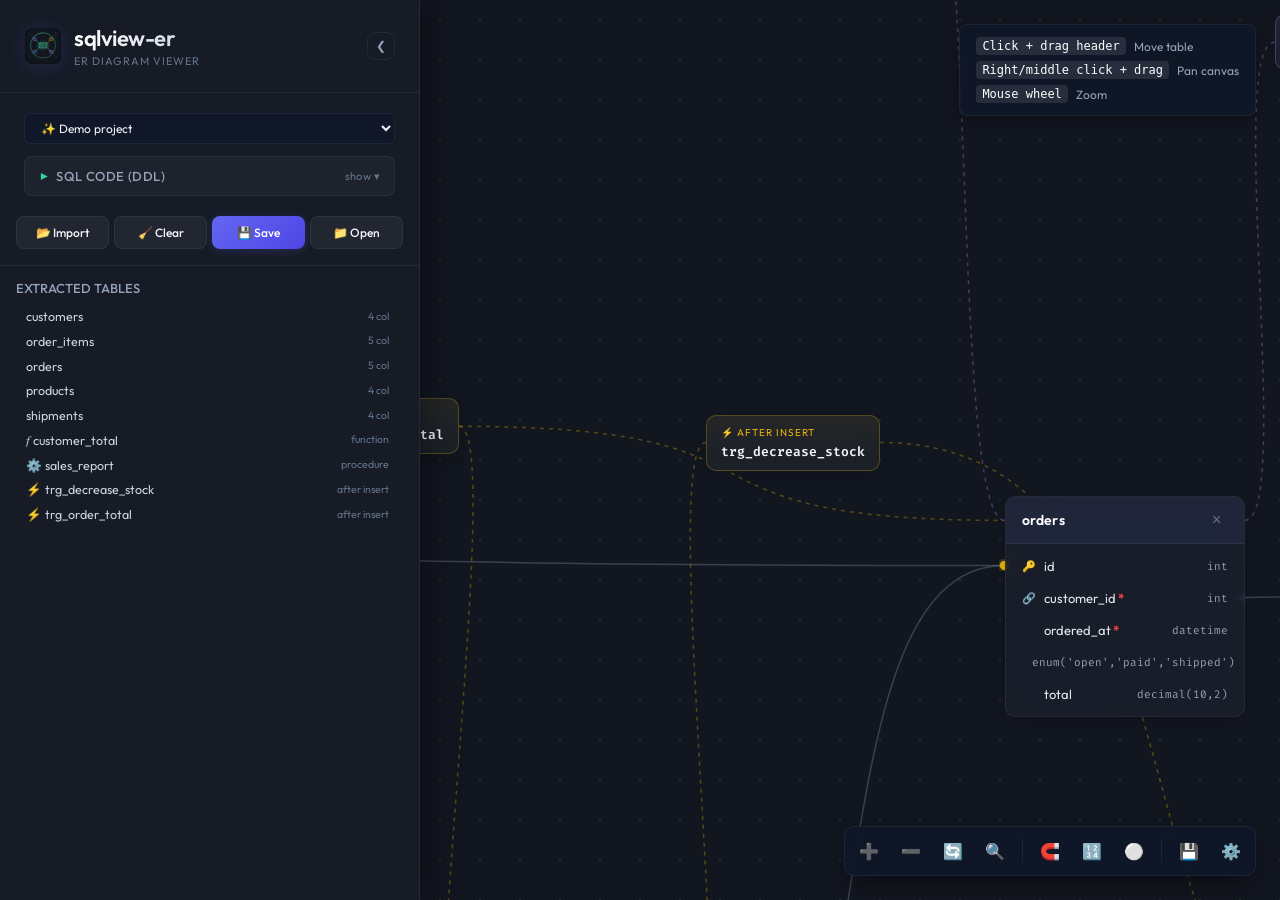
==== commit 2345c9bb: "Apresentação em inglês: README, Demo, imagens e card de link - README.md agora é em inglês, escrito " ====
--- a/index.html
+++ b/index.html
@@ -3,25 +3,26 @@
 <head>
   <meta charset="UTF-8">
   <meta name="viewport" content="width=device-width, initial-scale=1.0">
-  <title>sqlview-er — diagramas ER a partir de um dump SQL, no navegador</title>
-  <meta name="description" content="Cole um dump SQL e navegue pelo schema: tabelas, relacionamentos e também triggers, procedures e functions como nós do diagrama. 100% client-side, sem servidor e sem instalar nada.">
+  <title>sqlview-er — ER diagrams from a SQL dump, in your browser</title>
+  <meta name="description" content="Paste a SQL dump and explore the schema: tables, relationships, and also triggers, procedures and functions as diagram nodes. 100% client-side, no server, nothing to install.">
 
   <!-- Card de link (LinkedIn, Slack, Discord, X, WhatsApp). URL absoluta de
        propósito: relativa não resolve quando o link é lido por um crawler. -->
   <meta property="og:type" content="website">
   <meta property="og:site_name" content="sqlview-er">
-  <meta property="og:title" content="sqlview-er — diagramas ER a partir de um dump SQL">
-  <meta property="og:description" content="Cole um dump SQL e navegue pelo schema — inclusive triggers, procedures e functions como nós do diagrama. Roda inteiro no navegador.">
+  <meta property="og:title" content="sqlview-er — ER diagrams from a SQL dump">
+  <meta property="og:description" content="Paste a SQL dump and explore the schema — including triggers, procedures and functions as diagram nodes. Runs entirely in your browser.">
   <meta property="og:url" content="https://argeuthiesen.github.io/sqlview-er/">
   <meta property="og:image" content="https://argeuthiesen.github.io/sqlview-er/docs/og.png">
   <meta property="og:image:width" content="1280">
   <meta property="og:image:height" content="640">
-  <meta property="og:image:alt" content="Diagrama ER com a tabela pedidos em foco: relações acesas em verde e nós de trigger, function e procedure ligados a ela">
-  <meta property="og:locale" content="pt_BR">
+  <meta property="og:image:alt" content="ER diagram with the orders table in focus: relationships lit in green, plus trigger, function and procedure nodes linked to it">
+  <meta property="og:locale" content="en_US">
+  <meta property="og:locale:alternate" content="pt_BR">
 
   <meta name="twitter:card" content="summary_large_image">
-  <meta name="twitter:title" content="sqlview-er — diagramas ER a partir de um dump SQL">
-  <meta name="twitter:description" content="Triggers e procedures como nós do diagrama, não só tabelas. Roda inteiro no navegador.">
+  <meta name="twitter:title" content="sqlview-er — ER diagrams from a SQL dump">
+  <meta name="twitter:description" content="Triggers and procedures as diagram nodes, not just tables. Runs entirely in your browser.">
   <meta name="twitter:image" content="https://argeuthiesen.github.io/sqlview-er/docs/og.png">
 
   <link rel="canonical" href="https://argeuthiesen.github.io/sqlview-er/">
@@ -36,8 +37,8 @@
       <div class="logo-section">
         <img class="logo-icon" src="docs/logo.svg" alt="sqlview-er">
         <div>
-          <h1>SQL Designer</h1>
-          <p data-i18n="subtitle">Editor de Diagramas ER</p>
+          <h1>sqlview-er</h1>
+          <p data-i18n="subtitle">Visualizador de diagramas ER</p>
         </div>
       </div>
       <button id="sidebar-collapse-btn" class="icon-btn" data-i18n-title="collapseSidebar" title="Recolher painel (Ctrl+B)">❮</button>
